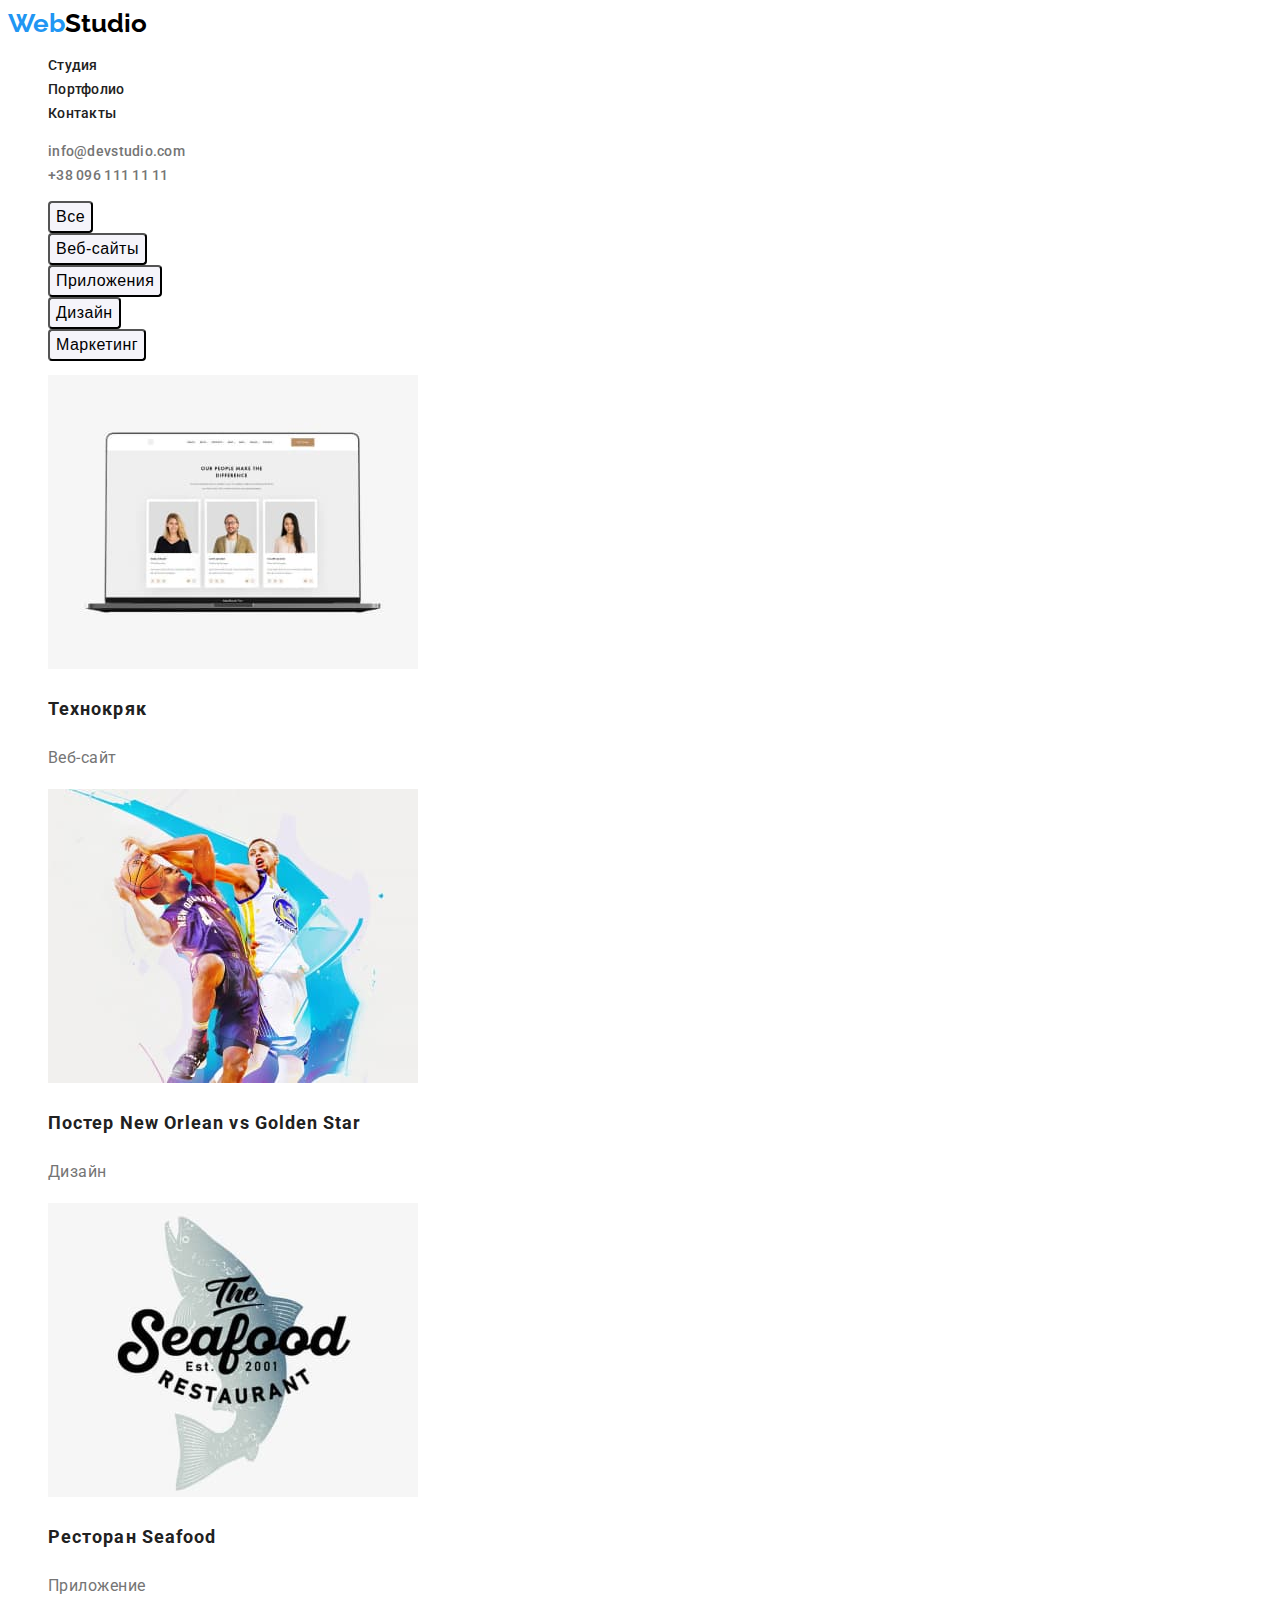
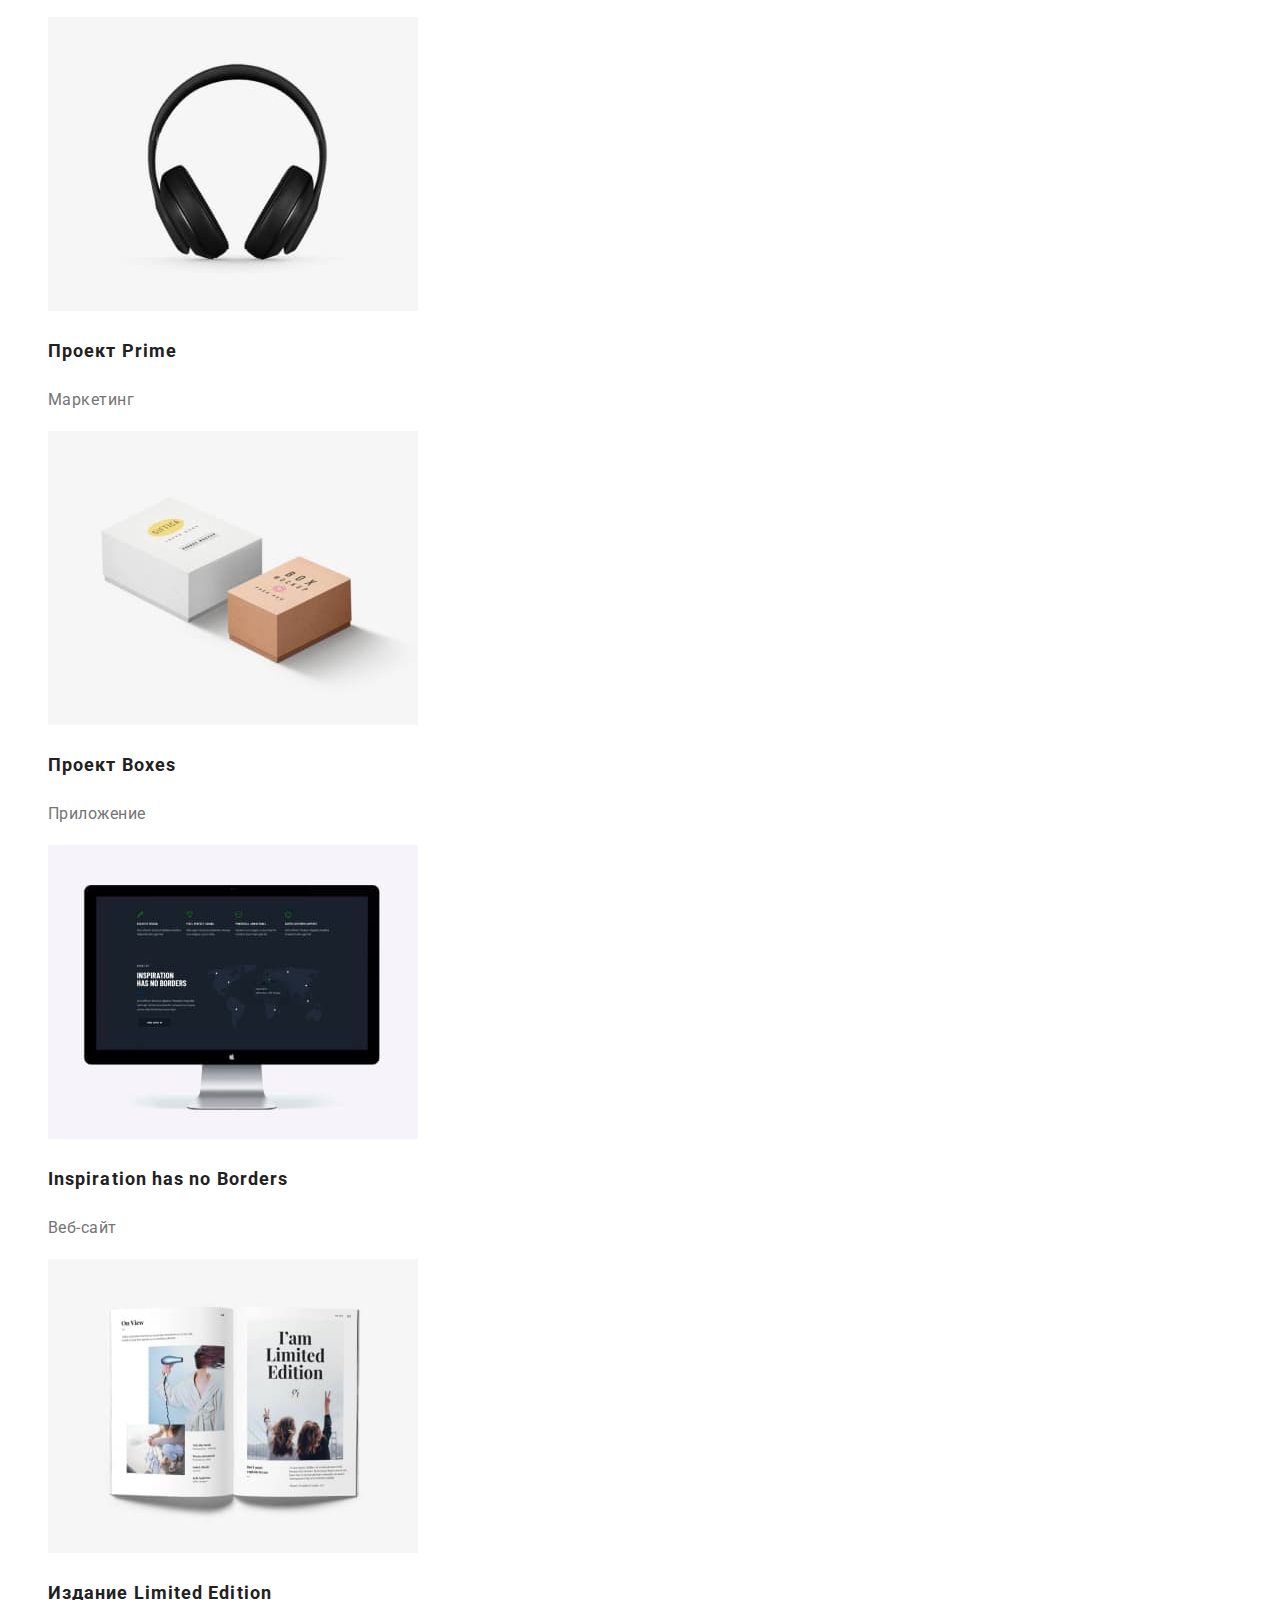
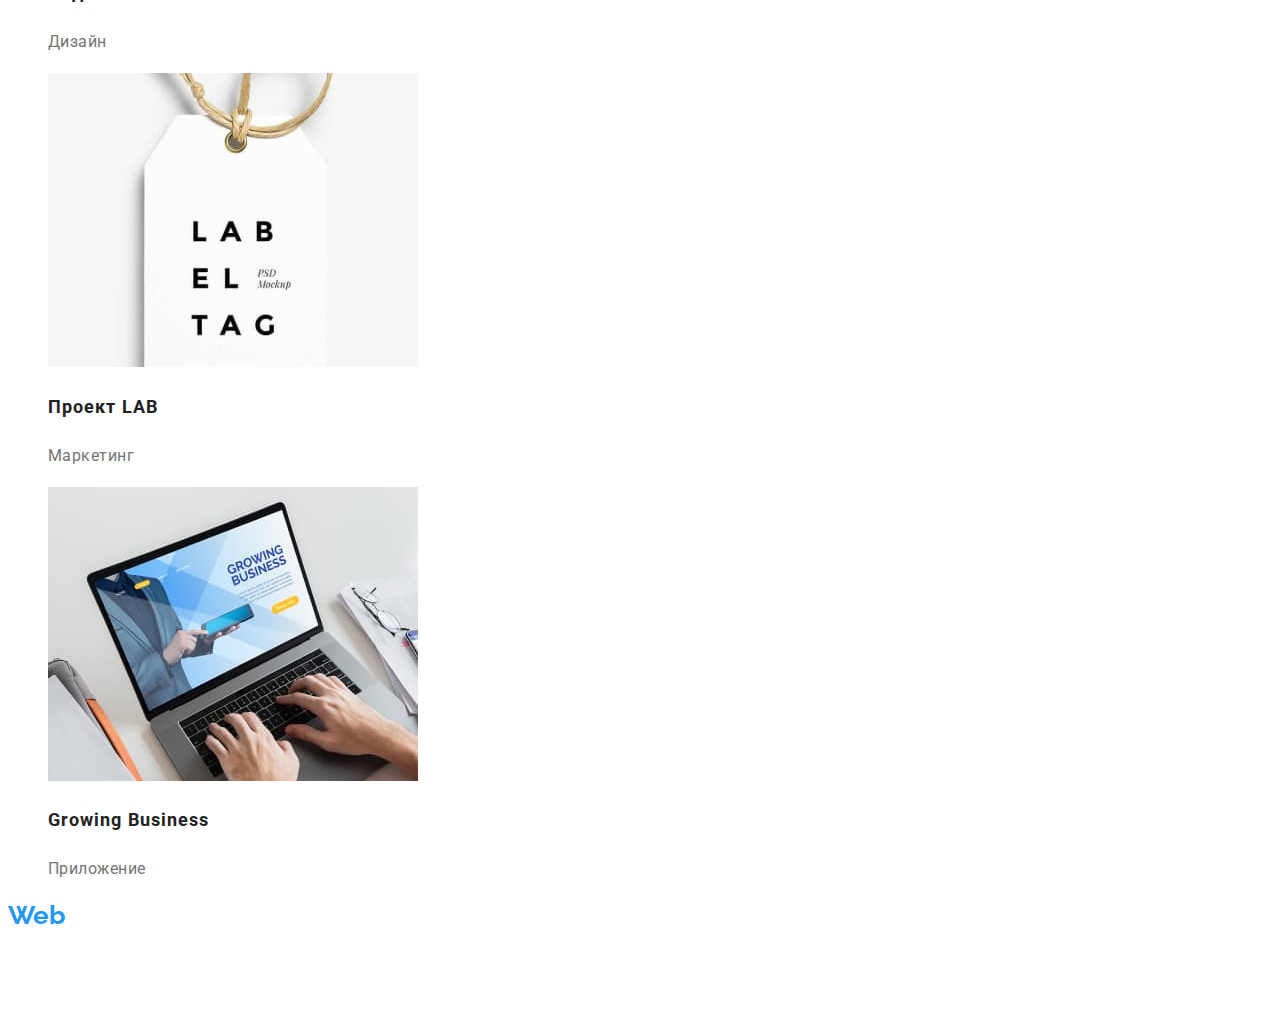
==== portfolio.html @ 75e46a2d "get styles" ====
<!DOCTYPE html>
<html lang="ru">
  <head>
    <meta charset="UTF-8" />
    <meta http-equiv="X-UA-Compatible" content="IE=edge" />
    <meta name="viewport" content="width=device-width, initial-scale=1.0" />
    <title>Document</title>
    <link rel="stylesheet" href="./css/styles.css" />
    <link rel="preconnect" href="https://fonts.googleapis.com" />
    <link rel="preconnect" href="https://fonts.gstatic.com" crossorigin />
    <link
      href="https://fonts.googleapis.com/css2?family=Raleway:wght@700&family=Roboto:wght@400;500;700;900&display=swap"
      rel="stylesheet"
    />
  </head>
  <body>
    <header>
      <nav>
        <a class="logo" href="./index.html"><span class="prelogo">Web</span>Studio</a>
        <ul class="list">
          <li><a class="navigation" href="./index.html">Студия</a></li>
          <li><a class="navigation" href="./portfolio.html">Портфолио</a></li>
          <li><a class="navigation" href="">Контакты</a></li>
        </ul>
      </nav>
      <ul class="list">
        <li><a class="contact" href="mailto:info@devstudio.com">info@devstudio.com</a></li>
        <li><a class="contact" href="tel:+380961111111">+38 096 111 11 11</a></li>
      </ul>
    </header>
    <main>
      <ul class="list">
        <li><button class="portfolio-button" type="button">Все</button></li>
        <li><button class="portfolio-button" type="button">Веб-сайты</button></li>
        <li><button class="portfolio-button" type="button">Приложения</button></li>
        <li><button class="portfolio-button" type="button">Дизайн</button></li>
        <li><button class="portfolio-button" type="button">Маркетинг</button></li>
      </ul>
      <section>
        <h1 style="display: none">Примеры работ</h1>
        <ul class="list">
          <li>
            <img src="./images/exampl.jpg" alt="скриншот приложения технокряк" width="370" />
            <h2 class="example-title">Технокряк</h2>
            <p class="example-text">Веб-сайт</p>
          </li>
          <li>
            <img src="./images/exampl1.jpg" alt="фото баскетболистов" width="370" />
            <h2 class="example-title">Постер New Orlean vs Golden Star</h2>
            <p class="example-text">Дизайн</p>
          </li>
          <li>
            <img src="./images/exampl2.jpg" alt="логотип ресторана" width="370" />
            <h2 class="example-title">Ресторан Seafood</h2>
            <p class="example-text">Приложение</p>
          </li>
          <li>
            <img src="./images/exampl3.jpg" alt="фото наушников" width="370" />
            <h2 class="example-title">Проект Prime</h2>
            <p class="example-text">Маркетинг</p>
          </li>
          <li>
            <img src="./images/exampl4.jpg" alt="две коробочки" width="370" />
            <h2 class="example-title">Проект Boxes</h2>
            <p class="example-text">Приложение</p>
          </li>
          <li>
            <img src="./images/exampl5.jpg" alt="скриншот вебсайта" width="370" />
            <h2 class="example-title">Inspiration has no Borders</h2>
            <p class="example-text">Веб-сайт</p>
          </li>
          <li>
            <img src="./images/exampl6.jpg" alt="развернутая книга" width="370" />
            <h2 class="example-title">Издание Limited Edition</h2>
            <p class="example-text">Дизайн</p>
          </li>
          <li>
            <img src="./images/exampl7.jpg" alt="лейблочка" width="370" />
            <h2 class="example-title">Проект LAB</h2>
            <p class="example-text">Маркетинг</p>
          </li>
          <li>
            <img src="./images/exampl8.jpg" alt="человек печает на ноутбуке" width="370" />
            <h2 class="example-title">Growing Business</h2>
            <p class="example-text">Приложение</p>
          </li>
        </ul>
      </section>
    </main>
    <footer>
      <a class="footer-logo" href="./index.html"><span class="prelogo">Web</span>Studio</a>
      <address>
        <ul class="list">
          <li>
            <a
              class="footer-address"
              href="https://goo.gl/maps/CPtrU1FHBa2aNyZL9"
              target="_blank"
              rel="noopener noreferrer"
              >г. Киев, пр-т Леси Украинки, 26</a
            >
          </li>
          <li><a class="footer-link" href="mailto:info@example.com">info@example.com</a></li>
          <li><a class="footer-link" href="tel:+380991111111">+38 099 111 11 11</a></li>
        </ul>
      </address>
    </footer>
  </body>
</html>
---- css/styles.css ----
:root {
  --color-main: #212121;
  --color-black: #000000;
  --color-second: #757575;
  --color-acent: #2196f3;
  --color-white: #ffffff;
}
body {
  font-family: 'Roboto', sans-serif;
  color: var(--color-main);
  font-style: normal;
  font-weight: 400;
  font-size: 14px;
  line-height: 24px;
}

/*логотип */
.logo {
  text-decoration: none;
  color: var(--color-black);
  font-family: 'Raleway';
  font-weight: 700;
  font-size: 26px;
  line-height: 31px;
}
.prelogo {
  color: var(--color-acent);
}
/* навигация  */
.navigation {
  text-decoration: none;
  font-weight: 500;
  line-height: 16px;
  letter-spacing: 0.02em;
  color: var(--color-main);
}
.navigation:hover,
.navigation:focus-visible {
  color: var(--color-acent);
}
.list {
  list-style: none;
}
.contact {
  text-decoration: none;
  font-weight: 500;
  line-height: 16px;
  letter-spacing: 0.02em;
  color: var(--color-second);
}
.contact:hover,
.contact:focus {
  color: var(--color-acent);
}
.footer-logo {
  font-family: 'Raleway';
  font-weight: 700;
  font-size: 26px;
  line-height: 31px;
  color: var(--color-white);
}

/* шапка */
.main-title {
  font-weight: 900;
  font-size: 44px;
  line-height: 60px;
  text-align: center;
  letter-spacing: 0.06em;
  text-transform: uppercase;
  color: var(--color-white);
  border: 1px solid var(--color-black);
  text-shadow: 0px 4px 4px rgba(0, 0, 0, 0.25);
}

.button-title {
  font-weight: 700;
  font-size: 16px;
  line-height: 30px;
  display: flex;
  align-items: center;
  text-align: center;
  letter-spacing: 0.06em;
  color: var(--color-white);
  background-color: var(--color-acent);
}

/* особенности */
.title {
  font-weight: 700;
  font-size: 14px;
  line-height: 16px;
  letter-spacing: 0.03em;
  text-transform: uppercase;
}
.main-text {
  letter-spacing: 0.03em;
  color: var(--color-second);
}

/* Чем мы занимаемся */
.doing-title {
  font-weight: 700;
  font-size: 36px;
  line-height: 42px;
  text-align: center;
  letter-spacing: 0.03em;
}
/* команда */
.team-header {
  font-weight: 700;
  font-size: 36px;
  line-height: 42px;
  text-align: center;
  letter-spacing: 0.03em;
}

.team-title {
  font-weight: 500;
  font-size: 16px;
  line-height: 19px;
  text-align: center;
  letter-spacing: 0.03em;
}
.team-text {
  font-size: 16px;
  line-height: 19px;
  text-align: center;
  letter-spacing: 0.03em;
  color: var(--color-second);
}

/* футер */
.footer-address {
  text-decoration: none;
  font-style: normal;
  color: var(--color-white);
}
.footer-link {
  text-decoration: none;
  font-style: normal;
  color: rgba(255, 255, 255, 0.6);
}
/* портфолио */
.portfolio-button {
  font-weight: 500;
  font-size: 16px;
  line-height: 26px;
  text-align: center;
  letter-spacing: 0.03em;
  background: #f5f4fa;
  border-radius: 4px;
}
.portfolio-button:hover,
.portfolio-button:focus {
  color: var(--color-white);
  background: var(--color-acent);
}
/* Примеры работ */
.example-title {
  font-weight: 700;
  font-size: 18px;
  line-height: 36px;
  letter-spacing: 0.06em;
}
.example-text {
  font-size: 16px;
  line-height: 30px;
  letter-spacing: 0.03em;
  color: var(--color-second);
}
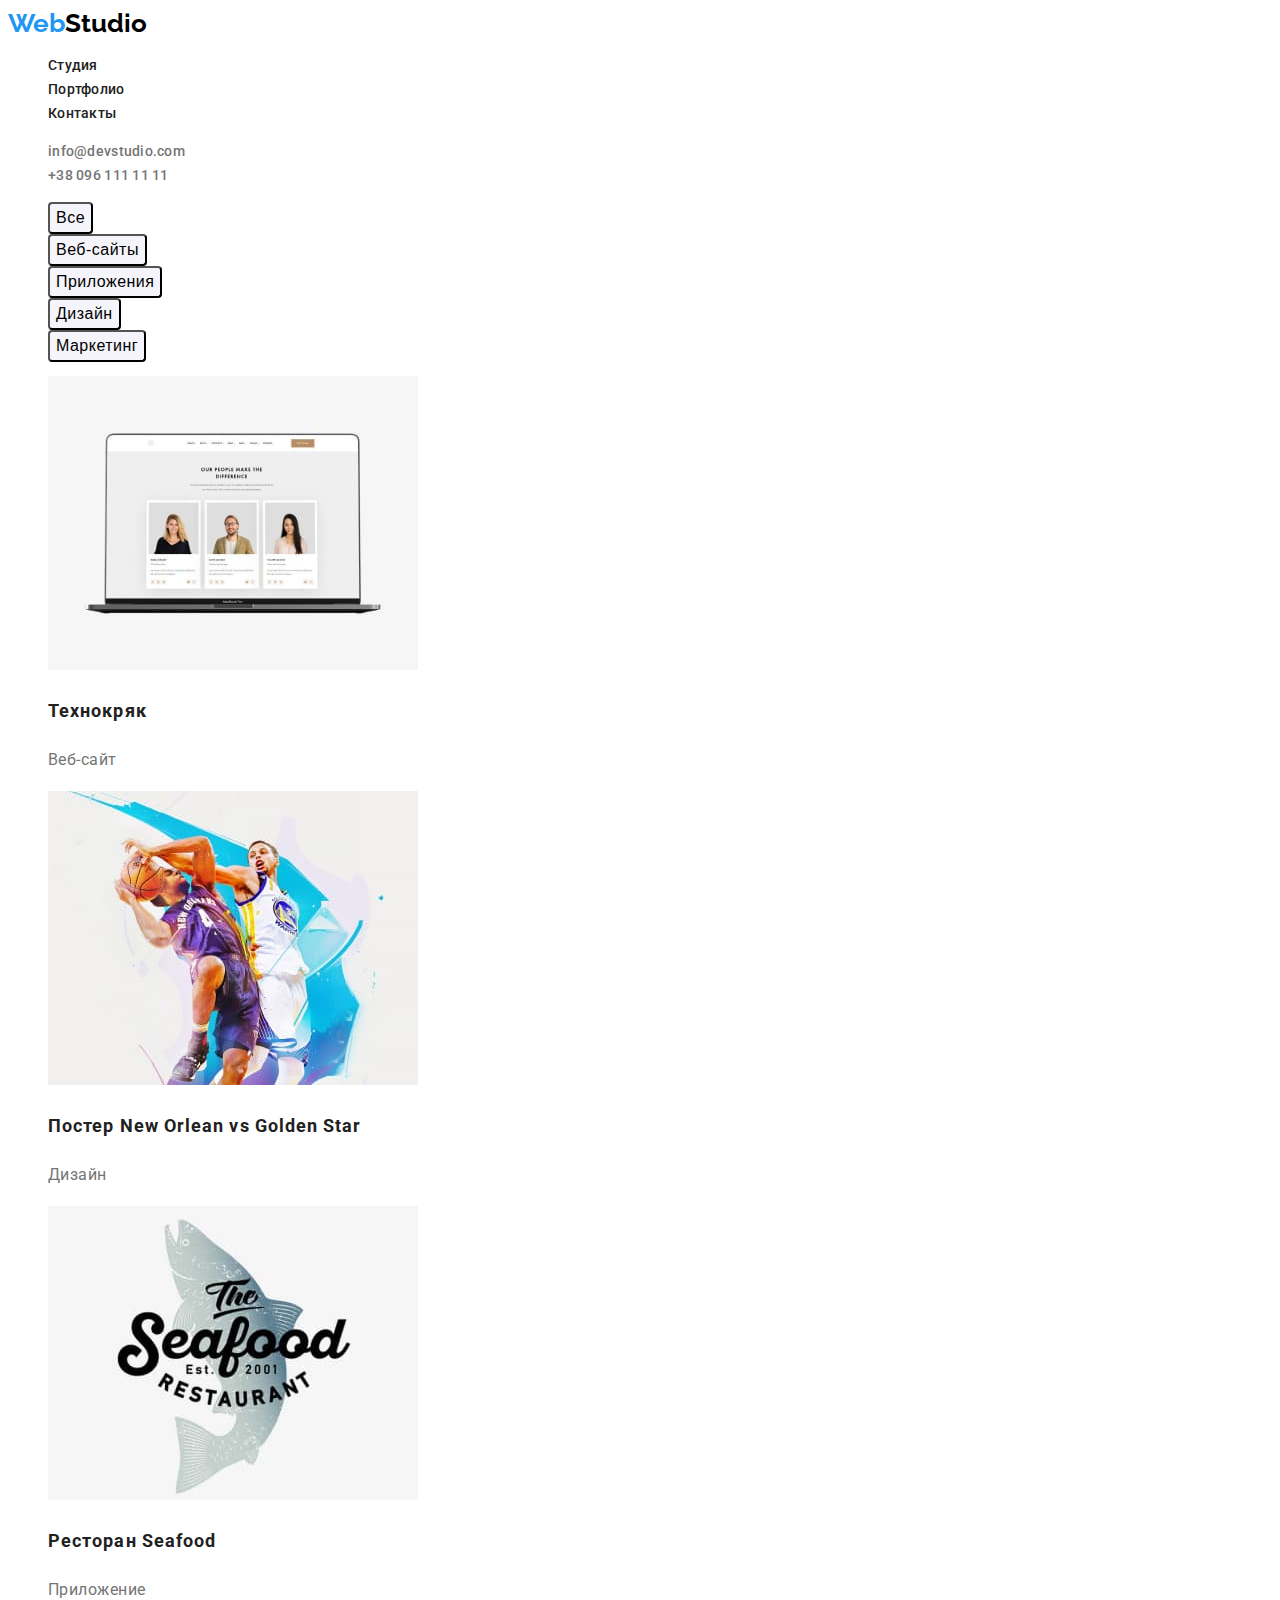
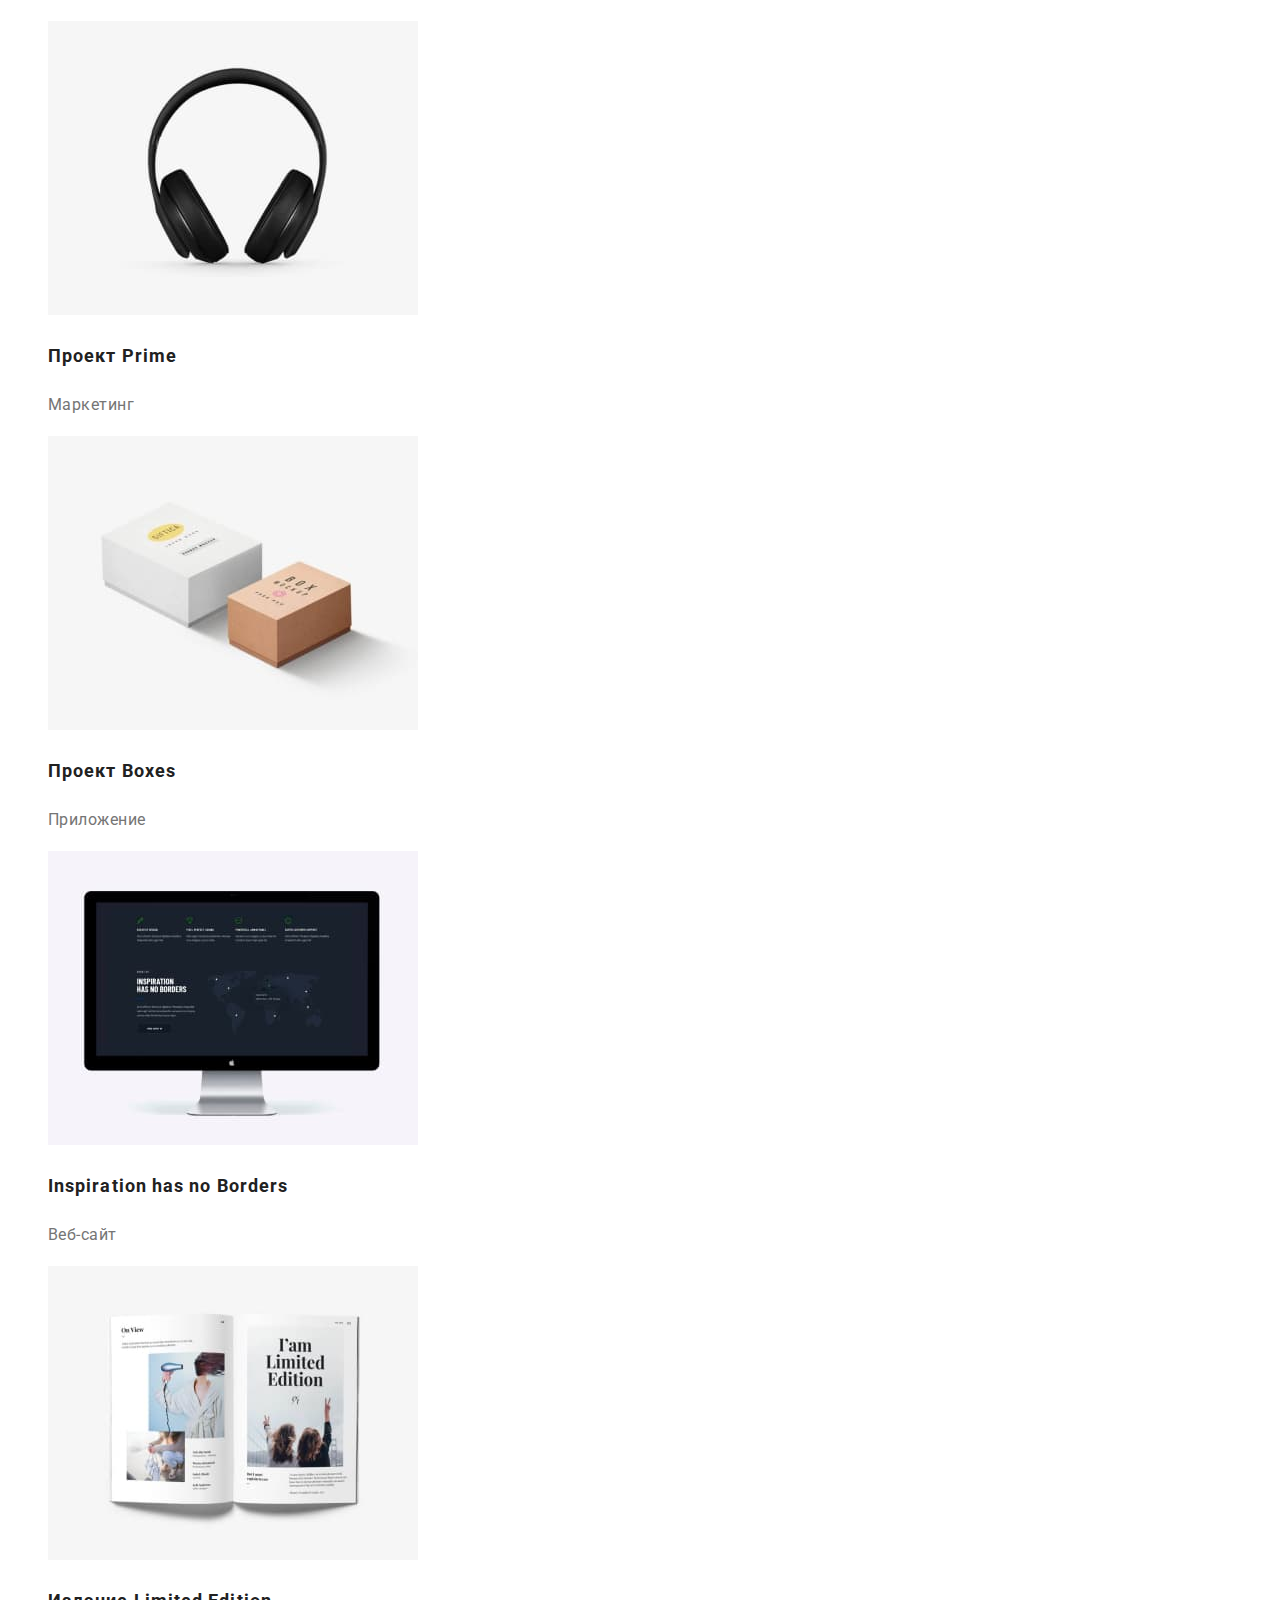
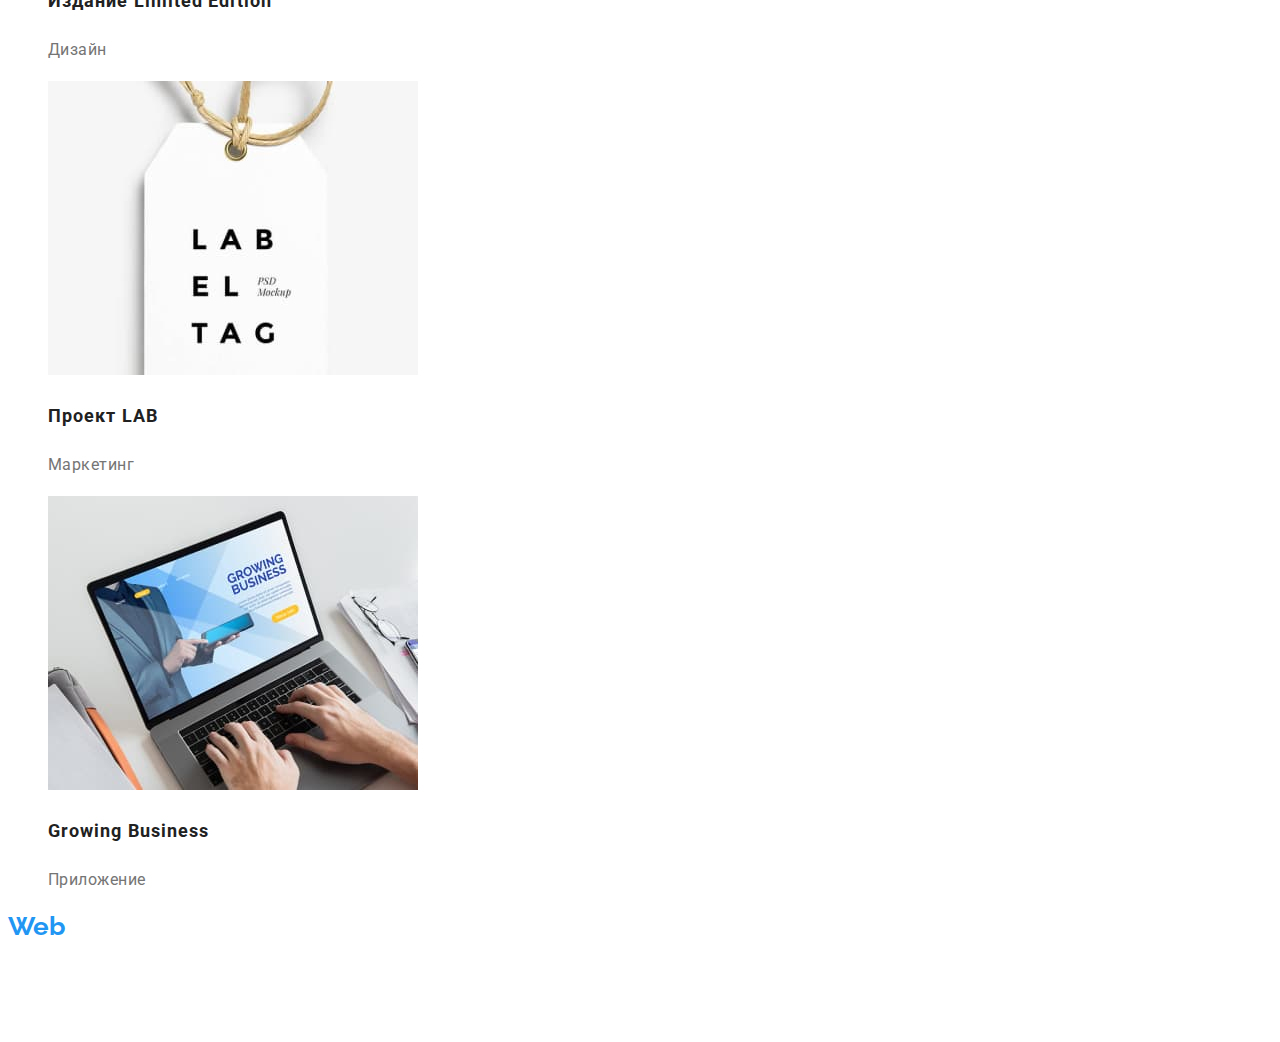
==== commit 4b905e0e: "плюс множитель и курсор" ====
--- a/portfolio.html
+++ b/portfolio.html
@@ -93,15 +93,17 @@
         <ul class="list">
           <li>
             <a
-              class="footer-address"
+              class="footer-address navigation"
               href="https://goo.gl/maps/CPtrU1FHBa2aNyZL9"
               target="_blank"
               rel="noopener noreferrer"
               >г. Киев, пр-т Леси Украинки, 26</a
             >
           </li>
-          <li><a class="footer-link" href="mailto:info@example.com">info@example.com</a></li>
-          <li><a class="footer-link" href="tel:+380991111111">+38 099 111 11 11</a></li>
+          <li>
+            <a class="footer-link navigation" href="mailto:info@example.com">info@example.com</a>
+          </li>
+          <li><a class="footer-link navigation" href="tel:+380991111111">+38 099 111 11 11</a></li>
         </ul>
       </address>
     </footer>
--- a/css/styles.css
+++ b/css/styles.css
@@ -11,7 +11,7 @@
   font-style: normal;
   font-weight: 400;
   font-size: 14px;
-  line-height: 24px;
+  line-height: 1.71;
 }
 
 /*логотип */
@@ -21,7 +21,7 @@
   font-family: 'Raleway';
   font-weight: 700;
   font-size: 26px;
-  line-height: 31px;
+  line-height: 1.19;
 }
 .prelogo {
   color: var(--color-acent);
@@ -30,12 +30,12 @@
 .navigation {
   text-decoration: none;
   font-weight: 500;
-  line-height: 16px;
+  line-height: 1.14;
   letter-spacing: 0.02em;
   color: var(--color-main);
 }
 .navigation:hover,
-.navigation:focus-visible {
+.navigation:focus {
   color: var(--color-acent);
 }
 .list {
@@ -44,7 +44,7 @@
 .contact {
   text-decoration: none;
   font-weight: 500;
-  line-height: 16px;
+  line-height: 1.14;
   letter-spacing: 0.02em;
   color: var(--color-second);
 }
@@ -56,7 +56,7 @@
   font-family: 'Raleway';
   font-weight: 700;
   font-size: 26px;
-  line-height: 31px;
+  line-height: 1.19;
   color: var(--color-white);
 }
 
@@ -64,7 +64,7 @@
 .main-title {
   font-weight: 900;
   font-size: 44px;
-  line-height: 60px;
+  line-height: 1.36;
   text-align: center;
   letter-spacing: 0.06em;
   text-transform: uppercase;
@@ -76,20 +76,20 @@
 .button-title {
   font-weight: 700;
   font-size: 16px;
-  line-height: 30px;
+  line-height: 1.88;
   display: flex;
   align-items: center;
   text-align: center;
   letter-spacing: 0.06em;
   color: var(--color-white);
   background-color: var(--color-acent);
+  cursor: pointer;
 }
 
 /* особенности */
 .title {
   font-weight: 700;
-  font-size: 14px;
-  line-height: 16px;
+  line-height: 1.14;
   letter-spacing: 0.03em;
   text-transform: uppercase;
 }
@@ -102,7 +102,7 @@
 .doing-title {
   font-weight: 700;
   font-size: 36px;
-  line-height: 42px;
+  line-height: 1.17;
   text-align: center;
   letter-spacing: 0.03em;
 }
@@ -110,7 +110,7 @@
 .team-header {
   font-weight: 700;
   font-size: 36px;
-  line-height: 42px;
+  line-height: 1.17;
   text-align: center;
   letter-spacing: 0.03em;
 }
@@ -118,13 +118,13 @@
 .team-title {
   font-weight: 500;
   font-size: 16px;
-  line-height: 19px;
+  line-height: 1.19;
   text-align: center;
   letter-spacing: 0.03em;
 }
 .team-text {
   font-size: 16px;
-  line-height: 19px;
+  line-height: 1.19;
   text-align: center;
   letter-spacing: 0.03em;
   color: var(--color-second);
@@ -145,11 +145,12 @@
 .portfolio-button {
   font-weight: 500;
   font-size: 16px;
-  line-height: 26px;
+  line-height: 1.63;
   text-align: center;
   letter-spacing: 0.03em;
   background: #f5f4fa;
   border-radius: 4px;
+  cursor: pointer;
 }
 .portfolio-button:hover,
 .portfolio-button:focus {
@@ -160,12 +161,12 @@
 .example-title {
   font-weight: 700;
   font-size: 18px;
-  line-height: 36px;
+  line-height: 2;
   letter-spacing: 0.06em;
 }
 .example-text {
   font-size: 16px;
-  line-height: 30px;
+  line-height: 1.88;
   letter-spacing: 0.03em;
   color: var(--color-second);
 }
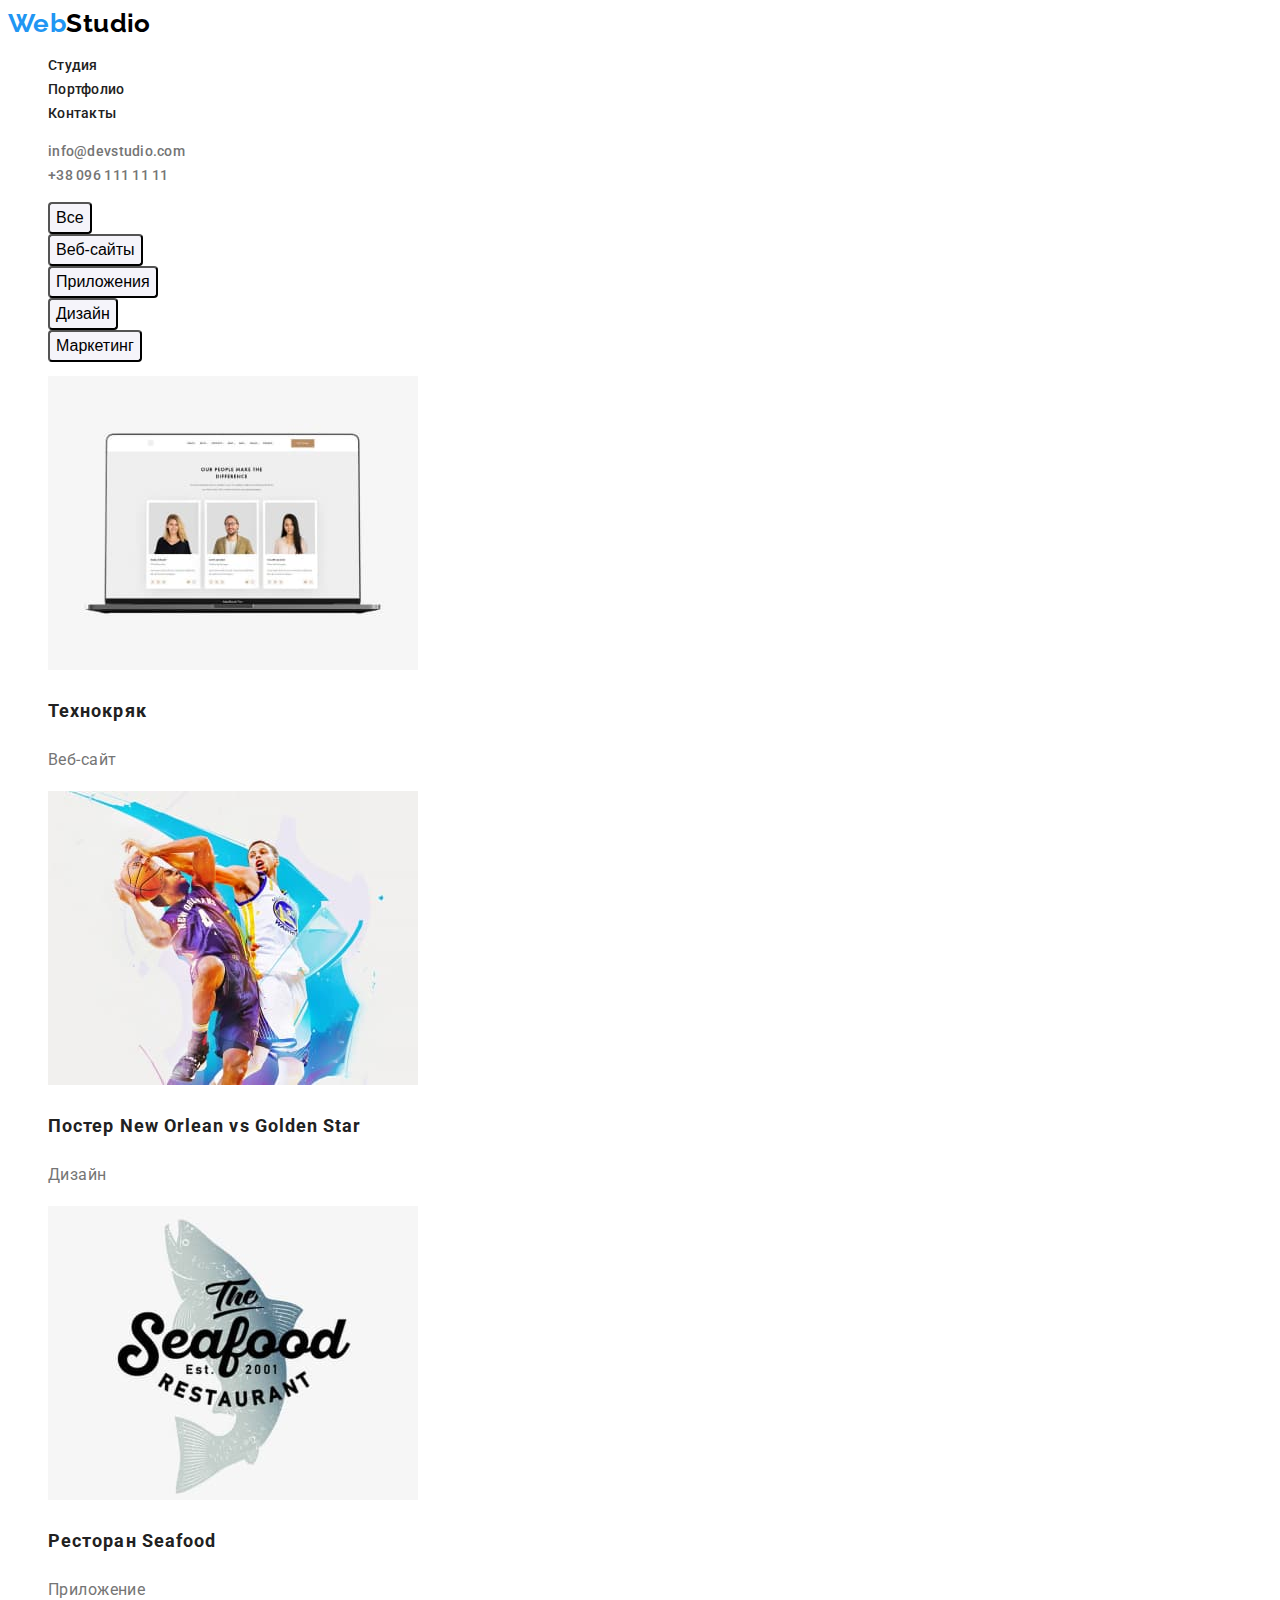
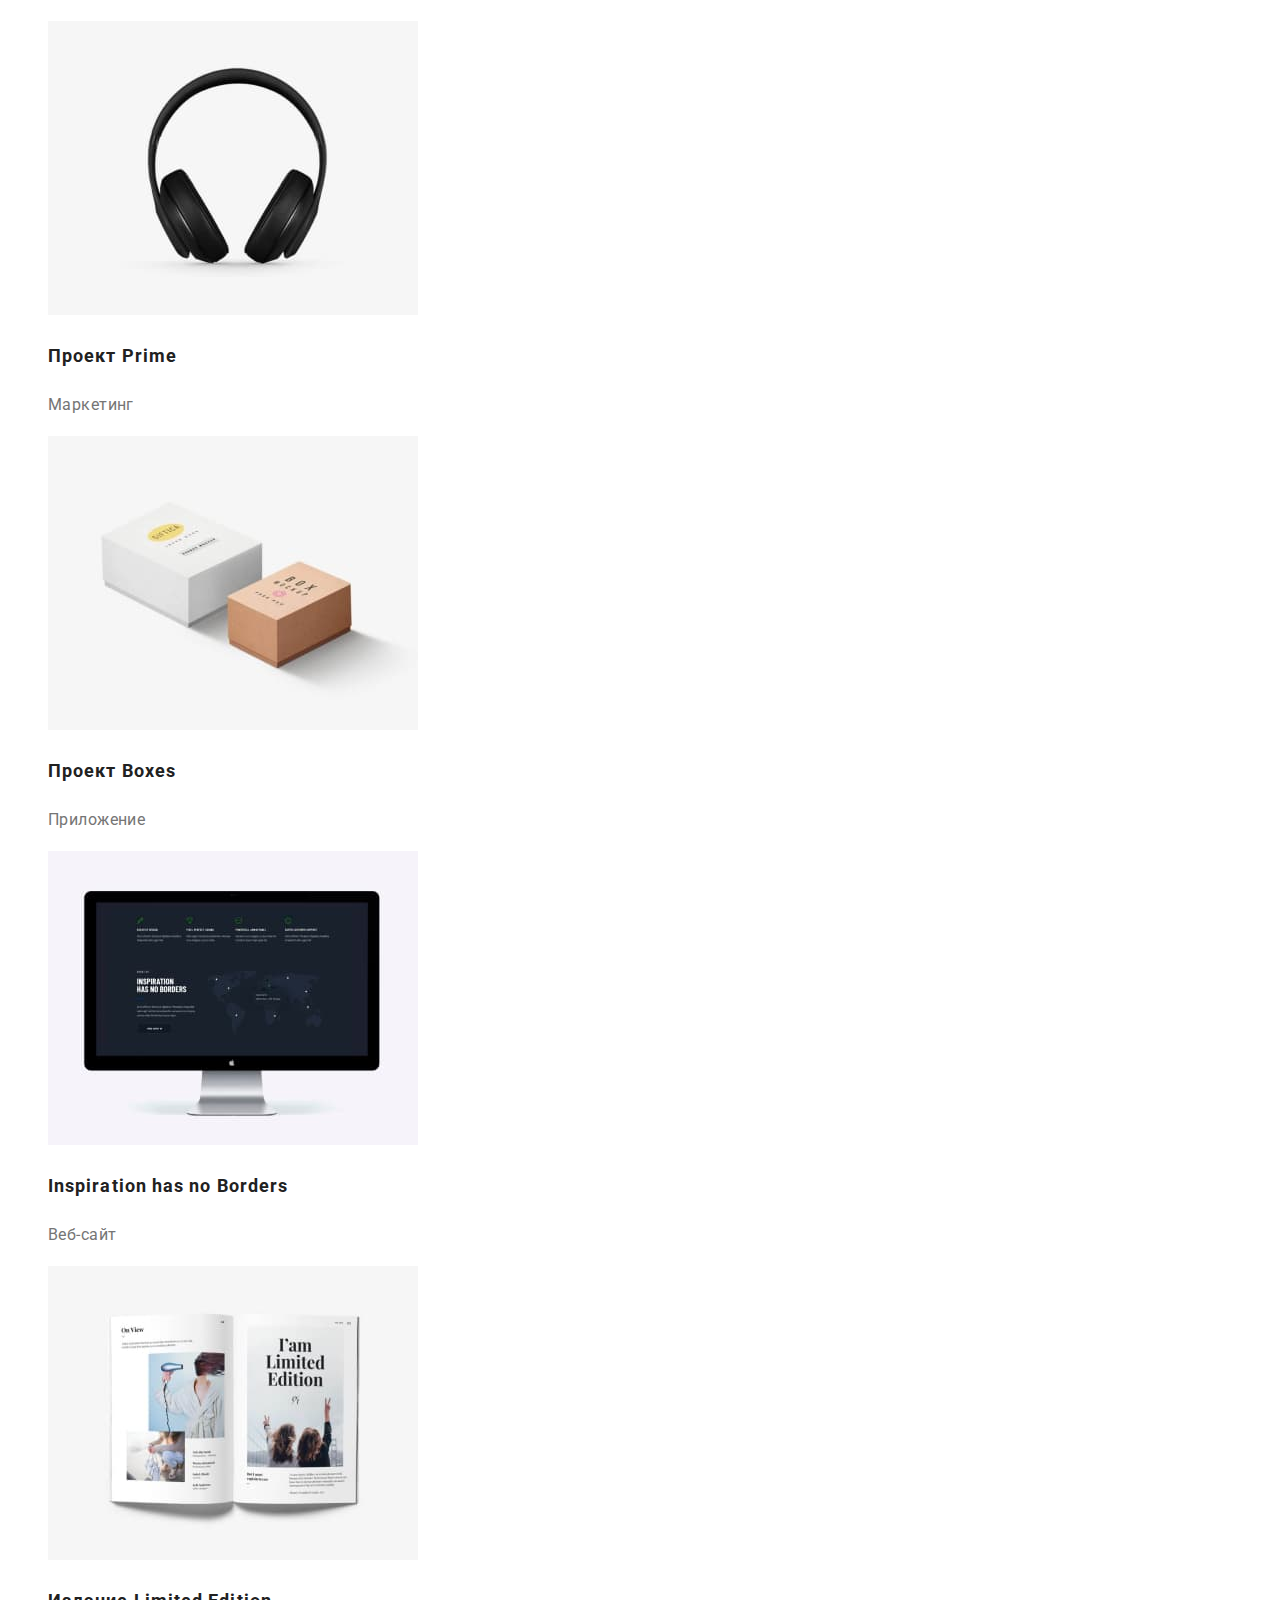
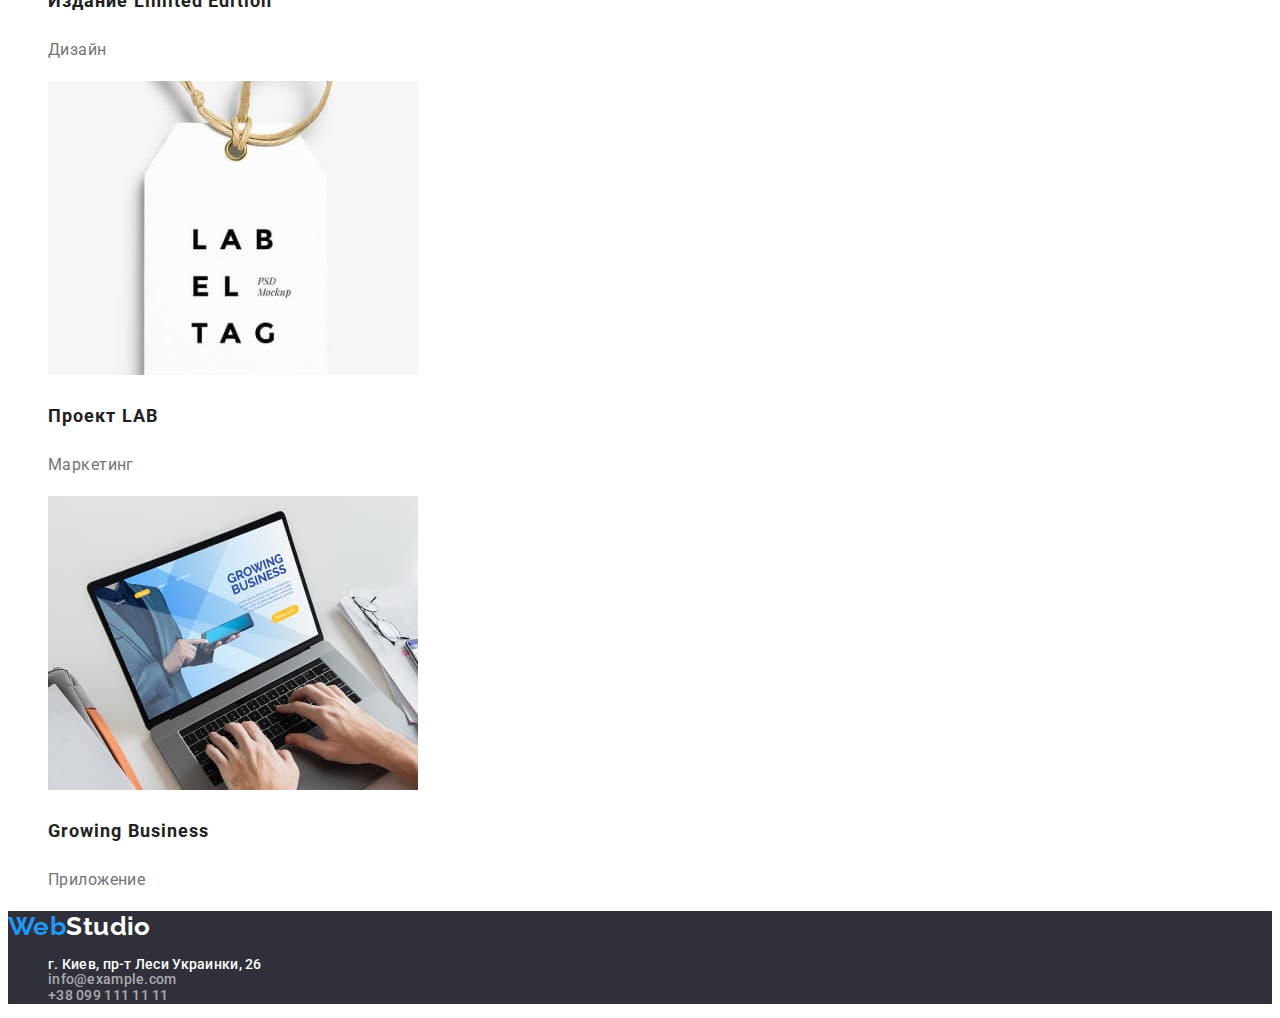
==== commit b267e123: "edits" ====
--- a/portfolio.html
+++ b/portfolio.html
@@ -5,13 +5,13 @@
     <meta http-equiv="X-UA-Compatible" content="IE=edge" />
     <meta name="viewport" content="width=device-width, initial-scale=1.0" />
     <title>Document</title>
-    <link rel="stylesheet" href="./css/styles.css" />
     <link rel="preconnect" href="https://fonts.googleapis.com" />
     <link rel="preconnect" href="https://fonts.gstatic.com" crossorigin />
     <link
       href="https://fonts.googleapis.com/css2?family=Raleway:wght@700&family=Roboto:wght@400;500;700;900&display=swap"
       rel="stylesheet"
     />
+    <link rel="stylesheet" href="./css/styles.css" />
   </head>
   <body>
     <header>
@@ -29,15 +29,16 @@
       </ul>
     </header>
     <main>
-      <ul class="list">
-        <li><button class="portfolio-button" type="button">Все</button></li>
-        <li><button class="portfolio-button" type="button">Веб-сайты</button></li>
-        <li><button class="portfolio-button" type="button">Приложения</button></li>
-        <li><button class="portfolio-button" type="button">Дизайн</button></li>
-        <li><button class="portfolio-button" type="button">Маркетинг</button></li>
-      </ul>
       <section>
-        <h1 style="display: none">Примеры работ</h1>
+        <h1 class="visually-hidden">Примеры работ</h1>
+        <ul class="list">
+          <li><button class="portfolio-button" type="button">Все</button></li>
+          <li><button class="portfolio-button" type="button">Веб-сайты</button></li>
+          <li><button class="portfolio-button" type="button">Приложения</button></li>
+          <li><button class="portfolio-button" type="button">Дизайн</button></li>
+          <li><button class="portfolio-button" type="button">Маркетинг</button></li>
+        </ul>
+
         <ul class="list">
           <li>
             <img src="./images/exampl.jpg" alt="скриншот приложения технокряк" width="370" />
@@ -87,10 +88,10 @@
         </ul>
       </section>
     </main>
-    <footer>
+    <footer class="basement">
       <a class="footer-logo" href="./index.html"><span class="prelogo">Web</span>Studio</a>
       <address>
-        <ul class="list">
+        <ul class="list navigation">
           <li>
             <a
               class="footer-address navigation"
--- a/css/styles.css
+++ b/css/styles.css
@@ -4,28 +4,29 @@
   --color-second: #757575;
   --color-acent: #2196f3;
   --color-white: #ffffff;
+  --color-grey: #2f303a;
+  --color-facent: #188ce8;
+  --color-lgrey: #f5f4fa;
 }
 body {
   font-family: 'Roboto', sans-serif;
   color: var(--color-main);
   font-style: normal;
-  font-weight: 400;
   font-size: 14px;
   line-height: 1.71;
+  letter-spacing: 0.03em;
 }
 
 /*логотип */
 .logo {
   text-decoration: none;
   color: var(--color-black);
-  font-family: 'Raleway';
+  font-family: 'Raleway', sans-serif;
   font-weight: 700;
   font-size: 26px;
   line-height: 1.19;
 }
-.prelogo {
-  color: var(--color-acent);
-}
+
 /* навигация  */
 .navigation {
   text-decoration: none;
@@ -35,7 +36,10 @@
   color: var(--color-main);
 }
 .navigation:hover,
-.navigation:focus {
+.navigation:focus,
+.prelogo,
+.contact:hover,
+.contact:focus {
   color: var(--color-acent);
 }
 .list {
@@ -48,12 +52,10 @@
   letter-spacing: 0.02em;
   color: var(--color-second);
 }
-.contact:hover,
-.contact:focus {
-  color: var(--color-acent);
-}
+
 .footer-logo {
-  font-family: 'Raleway';
+  text-decoration: none;
+  font-family: 'Raleway', sans-serif;
   font-weight: 700;
   font-size: 26px;
   line-height: 1.19;
@@ -61,6 +63,10 @@
 }
 
 /* шапка */
+.cap,
+.basement {
+  background-color: var(--color-grey);
+}
 .main-title {
   font-weight: 900;
   font-size: 44px;
@@ -69,8 +75,6 @@
   letter-spacing: 0.06em;
   text-transform: uppercase;
   color: var(--color-white);
-  border: 1px solid var(--color-black);
-  text-shadow: 0px 4px 4px rgba(0, 0, 0, 0.25);
 }
 
 .button-title {
@@ -85,16 +89,28 @@
   background-color: var(--color-acent);
   cursor: pointer;
 }
+.button-title:hover,
+.button-title:focus {
+  background: var(--color-facent);
+  box-shadow: 0px 4px 4px rgba(0, 0, 0, 0.15);
+  border-radius: 4px;
+}
 
 /* особенности */
+.visually-hidden {
+  position: absolute;
+  clip: rect(0 0 0 0);
+  width: 1px;
+  height: 1px;
+  margin: -1px;
+}
 .title {
   font-weight: 700;
   line-height: 1.14;
-  letter-spacing: 0.03em;
+
   text-transform: uppercase;
 }
 .main-text {
-  letter-spacing: 0.03em;
   color: var(--color-second);
 }
 
@@ -104,15 +120,19 @@
   font-size: 36px;
   line-height: 1.17;
   text-align: center;
-  letter-spacing: 0.03em;
 }
 /* команда */
+.team {
+  background-color: var(--color-lgrey);
+}
+.team-item {
+  background-color: var(--color-white);
+}
 .team-header {
   font-weight: 700;
   font-size: 36px;
   line-height: 1.17;
   text-align: center;
-  letter-spacing: 0.03em;
 }
 
 .team-title {
@@ -120,17 +140,16 @@
   font-size: 16px;
   line-height: 1.19;
   text-align: center;
-  letter-spacing: 0.03em;
 }
 .team-text {
   font-size: 16px;
   line-height: 1.19;
   text-align: center;
-  letter-spacing: 0.03em;
   color: var(--color-second);
 }
 
 /* футер */
+
 .footer-address {
   text-decoration: none;
   font-style: normal;
@@ -147,8 +166,8 @@
   font-size: 16px;
   line-height: 1.63;
   text-align: center;
-  letter-spacing: 0.03em;
-  background: #f5f4fa;
+
+  background: var(--color-lgrey);
   border-radius: 4px;
   cursor: pointer;
 }
@@ -156,6 +175,9 @@
 .portfolio-button:focus {
   color: var(--color-white);
   background: var(--color-acent);
+  box-shadow: 0px 3px 1px rgba(0, 0, 0, 0.1), 0px 1px 2px rgba(0, 0, 0, 0.08),
+    0px 2px 2px rgba(0, 0, 0, 0.12);
+  border-radius: 4px;
 }
 /* Примеры работ */
 .example-title {
@@ -167,6 +189,5 @@
 .example-text {
   font-size: 16px;
   line-height: 1.88;
-  letter-spacing: 0.03em;
   color: var(--color-second);
 }
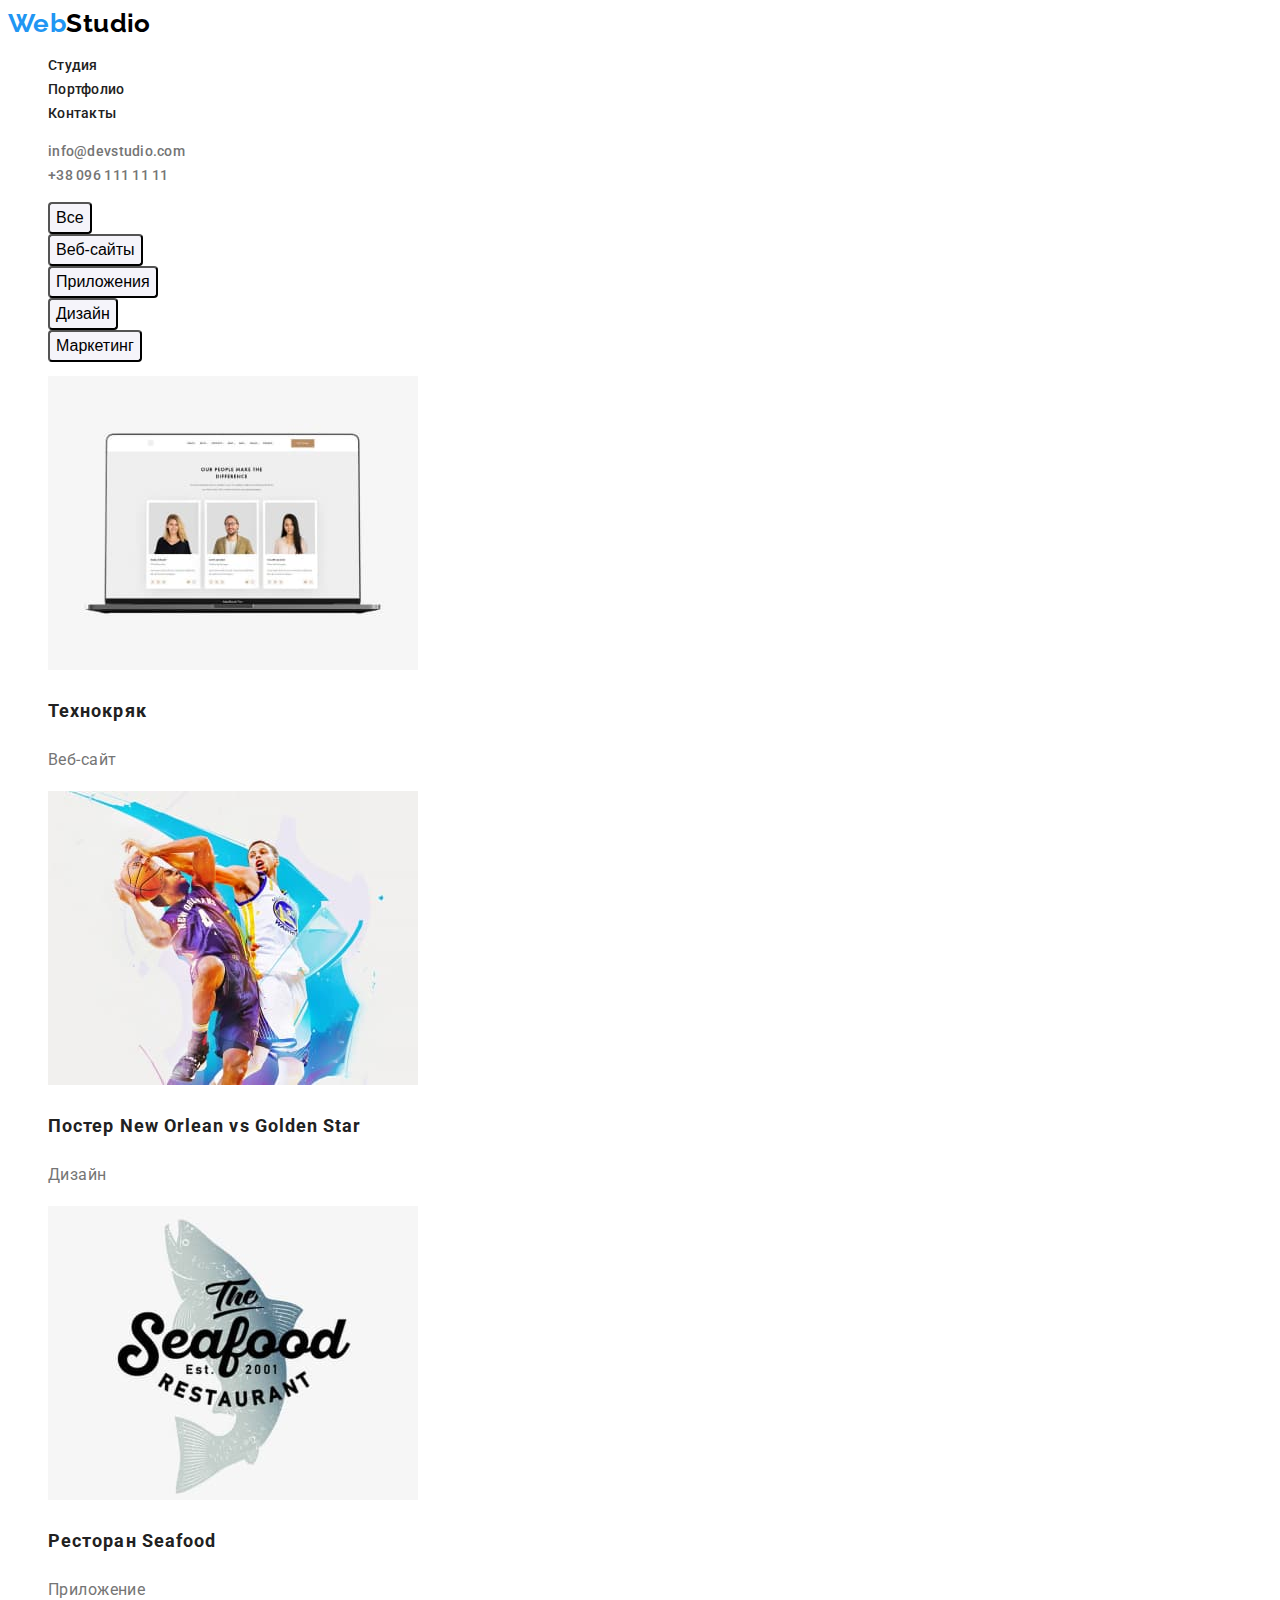
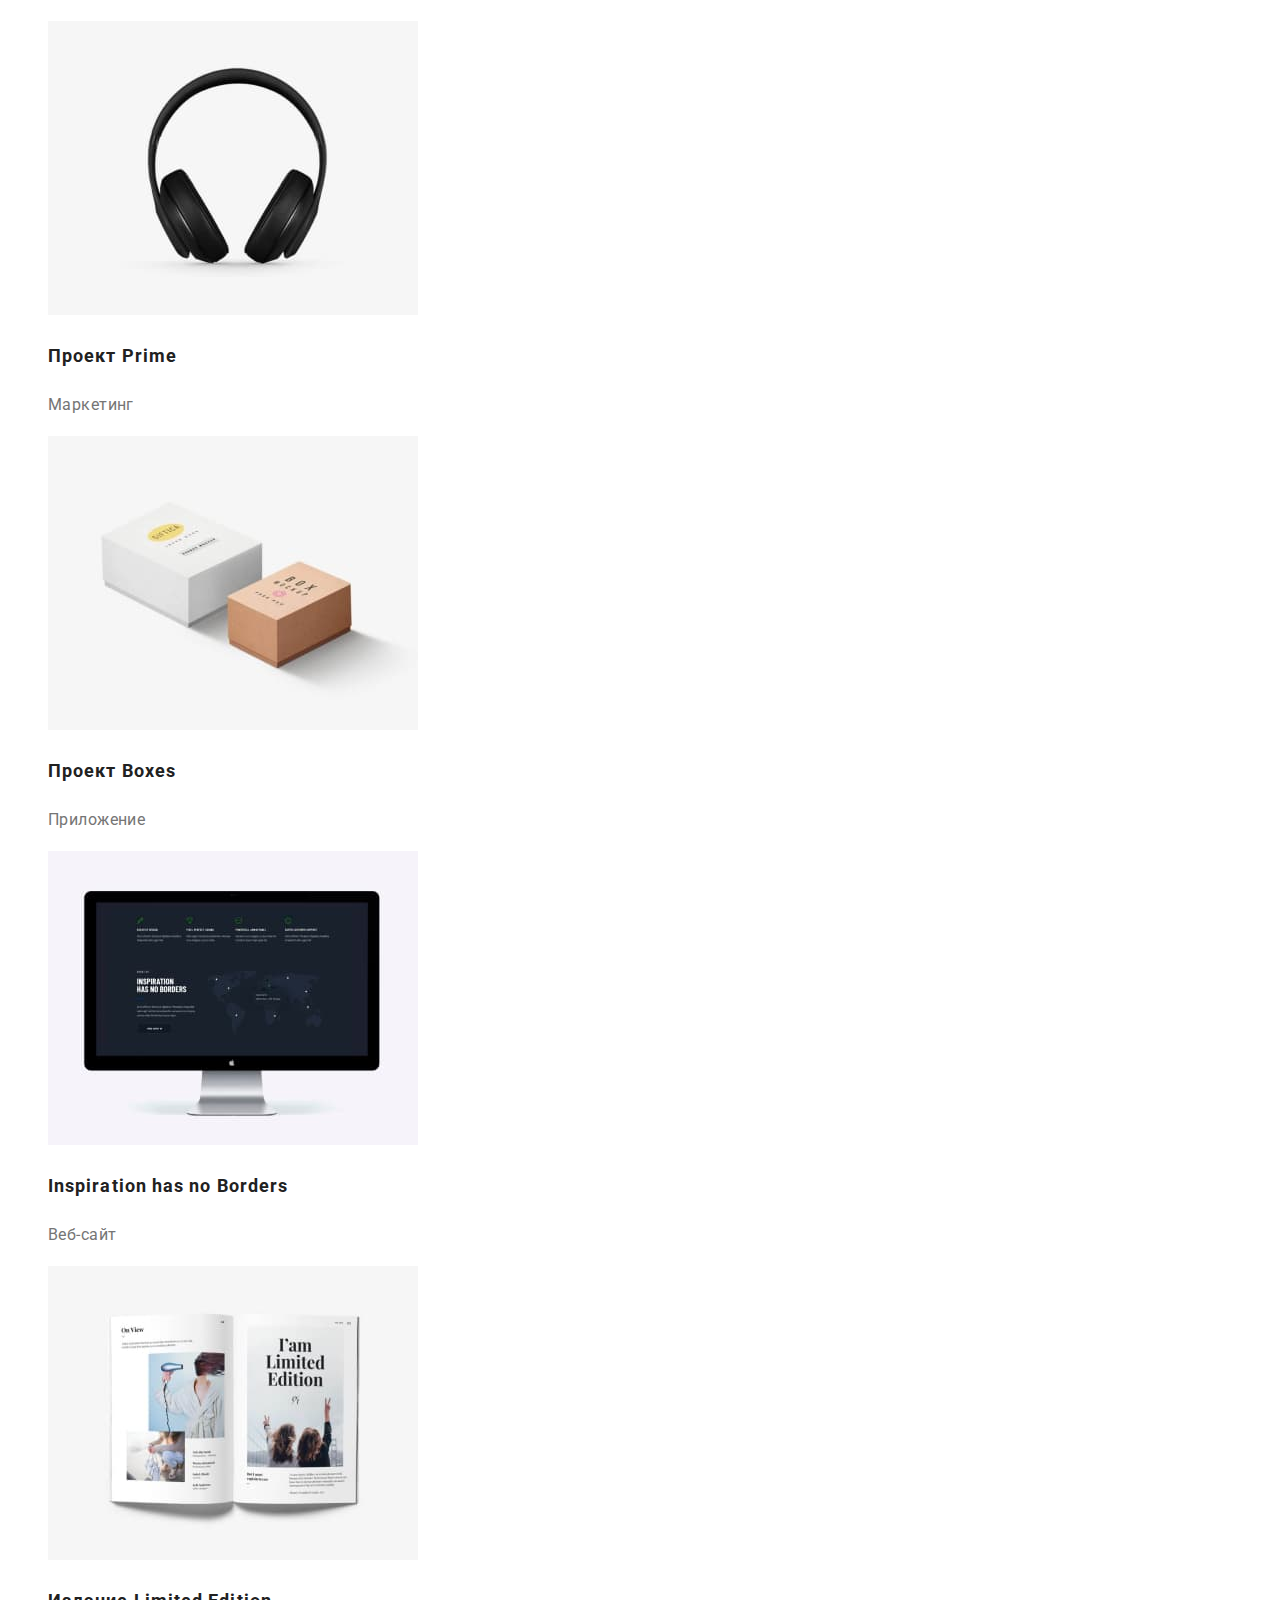
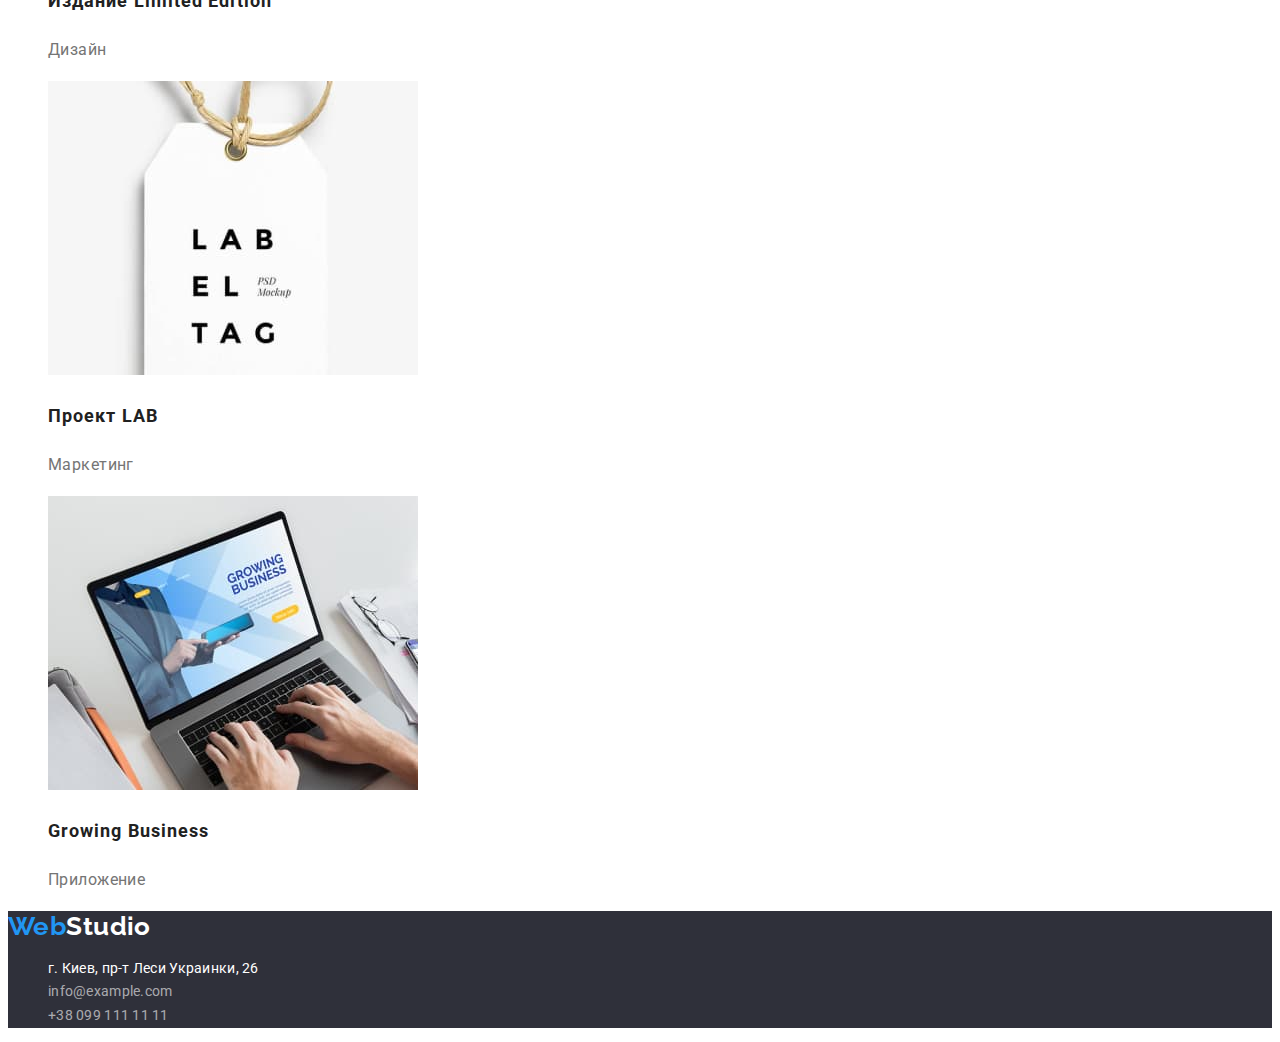
==== commit d216c8bc: "add-rel="noreferrer noopener nofollow"" ====
--- a/portfolio.html
+++ b/portfolio.html
@@ -41,55 +41,75 @@
 
         <ul class="list">
           <li>
-            <img src="./images/exampl.jpg" alt="скриншот приложения технокряк" width="370" />
-            <h2 class="example-title">Технокряк</h2>
-            <p class="example-text">Веб-сайт</p>
+            <a class="example-list" href="#" target="_blank" rel="noreferrer noopener nofollow">
+              <img src="./images/exampl.jpg" alt="скриншот приложения технокряк" width="370" />
+              <h2 class="example-title">Технокряк</h2>
+              <p class="example-text">Веб-сайт</p></a
+            >
           </li>
           <li>
-            <img src="./images/exampl1.jpg" alt="фото баскетболистов" width="370" />
-            <h2 class="example-title">Постер New Orlean vs Golden Star</h2>
-            <p class="example-text">Дизайн</p>
+            <a class="example-list" href="#" target="_blank" rel="noreferrer noopener nofollow">
+              <img src="./images/exampl1.jpg" alt="фото баскетболистов" width="370" />
+              <h2 class="example-title">Постер New Orlean vs Golden Star</h2>
+              <p class="example-text">Дизайн</p></a
+            >
           </li>
           <li>
-            <img src="./images/exampl2.jpg" alt="логотип ресторана" width="370" />
-            <h2 class="example-title">Ресторан Seafood</h2>
-            <p class="example-text">Приложение</p>
+            <a class="example-list" href="#" target="_blank" rel="noreferrer noopener nofollow">
+              <img src="./images/exampl2.jpg" alt="логотип ресторана" width="370" />
+              <h2 class="example-title">Ресторан Seafood</h2>
+              <p class="example-text">Приложение</p></a
+            >
           </li>
           <li>
-            <img src="./images/exampl3.jpg" alt="фото наушников" width="370" />
-            <h2 class="example-title">Проект Prime</h2>
-            <p class="example-text">Маркетинг</p>
+            <a class="example-list" href="#" target="_blank" rel="noreferrer noopener nofollow">
+              <img src="./images/exampl3.jpg" alt="фото наушников" width="370" />
+              <h2 class="example-title">Проект Prime</h2>
+              <p class="example-text">Маркетинг</p></a
+            >
           </li>
           <li>
-            <img src="./images/exampl4.jpg" alt="две коробочки" width="370" />
-            <h2 class="example-title">Проект Boxes</h2>
-            <p class="example-text">Приложение</p>
+            <a class="example-list" href="#" target="_blank" rel="noreferrer noopener nofollow">
+              <img src="./images/exampl4.jpg" alt="две коробочки" width="370" />
+              <h2 class="example-title">Проект Boxes</h2>
+              <p class="example-text">Приложение</p></a
+            >
           </li>
           <li>
-            <img src="./images/exampl5.jpg" alt="скриншот вебсайта" width="370" />
-            <h2 class="example-title">Inspiration has no Borders</h2>
-            <p class="example-text">Веб-сайт</p>
+            <a class="example-list" href="#" target="_blank" rel="noreferrer noopener nofollow">
+              <img src="./images/exampl5.jpg" alt="скриншот вебсайта" width="370" />
+              <h2 class="example-title">Inspiration has no Borders</h2>
+              <p class="example-text">Веб-сайт</p></a
+            >
           </li>
           <li>
-            <img src="./images/exampl6.jpg" alt="развернутая книга" width="370" />
-            <h2 class="example-title">Издание Limited Edition</h2>
-            <p class="example-text">Дизайн</p>
+            <a class="example-list" href="#" target="_blank" rel="noreferrer noopener nofollow">
+              <img src="./images/exampl6.jpg" alt="развернутая книга" width="370" />
+              <h2 class="example-title">Издание Limited Edition</h2>
+              <p class="example-text">Дизайн</p></a
+            >
           </li>
           <li>
-            <img src="./images/exampl7.jpg" alt="лейблочка" width="370" />
-            <h2 class="example-title">Проект LAB</h2>
-            <p class="example-text">Маркетинг</p>
+            <a class="example-list" href="#" target="_blank" rel="noreferrer noopener nofollow">
+              <img src="./images/exampl7.jpg" alt="лейблочка" width="370" />
+              <h2 class="example-title">Проект LAB</h2>
+              <p class="example-text">Маркетинг</p></a
+            >
           </li>
           <li>
-            <img src="./images/exampl8.jpg" alt="человек печает на ноутбуке" width="370" />
-            <h2 class="example-title">Growing Business</h2>
-            <p class="example-text">Приложение</p>
+            <a class="example-list" href="#" target="_blank" rel="noreferrer noopener nofollow">
+              <img src="./images/exampl8.jpg" alt="человек печает на ноутбуке" width="370" />
+              <h2 class="example-title">Growing Business</h2>
+              <p class="example-text">Приложение</p></a
+            >
           </li>
         </ul>
       </section>
     </main>
     <footer class="basement">
-      <a class="footer-logo" href="./index.html"><span class="prelogo">Web</span>Studio</a>
+      <a class="footer-logo" href="./index.html" rel="noreferrer noopener nofollow "
+        ><span class="prelogo">Web</span>Studio</a
+      >
       <address>
         <ul class="list navigation">
           <li>
@@ -97,14 +117,26 @@
               class="footer-address navigation"
               href="https://goo.gl/maps/CPtrU1FHBa2aNyZL9"
               target="_blank"
-              rel="noopener noreferrer"
+              rel="noreferrer noopener nofollow"
               >г. Киев, пр-т Леси Украинки, 26</a
             >
           </li>
           <li>
-            <a class="footer-link navigation" href="mailto:info@example.com">info@example.com</a>
+            <a
+              class="footer-link navigation"
+              href="mailto:info@example.com"
+              rel="noreferrer noopener nofollow"
+              >info@example.com</a
+            >
           </li>
-          <li><a class="footer-link navigation" href="tel:+380991111111">+38 099 111 11 11</a></li>
+          <li>
+            <a
+              class="footer-link navigation"
+              href="tel:+380991111111"
+              rel="noreferrer noopener nofollow"
+              >+38 099 111 11 11</a
+            >
+          </li>
         </ul>
       </address>
     </footer>
--- a/css/styles.css
+++ b/css/styles.css
@@ -154,10 +154,16 @@
   text-decoration: none;
   font-style: normal;
   color: var(--color-white);
+  font-size: 14px;
+  font-weight: 400;
+  line-height: 1.7;
 }
 .footer-link {
   text-decoration: none;
   font-style: normal;
+  font-size: 14px;
+  font-weight: 400;
+  line-height: 1.7;
   color: rgba(255, 255, 255, 0.6);
 }
 /* портфолио */
@@ -185,9 +191,13 @@
   font-size: 18px;
   line-height: 2;
   letter-spacing: 0.06em;
+  color: var(--color-main);
 }
 .example-text {
   font-size: 16px;
   line-height: 1.88;
   color: var(--color-second);
 }
+.example-list {
+  text-decoration: none;
+}
